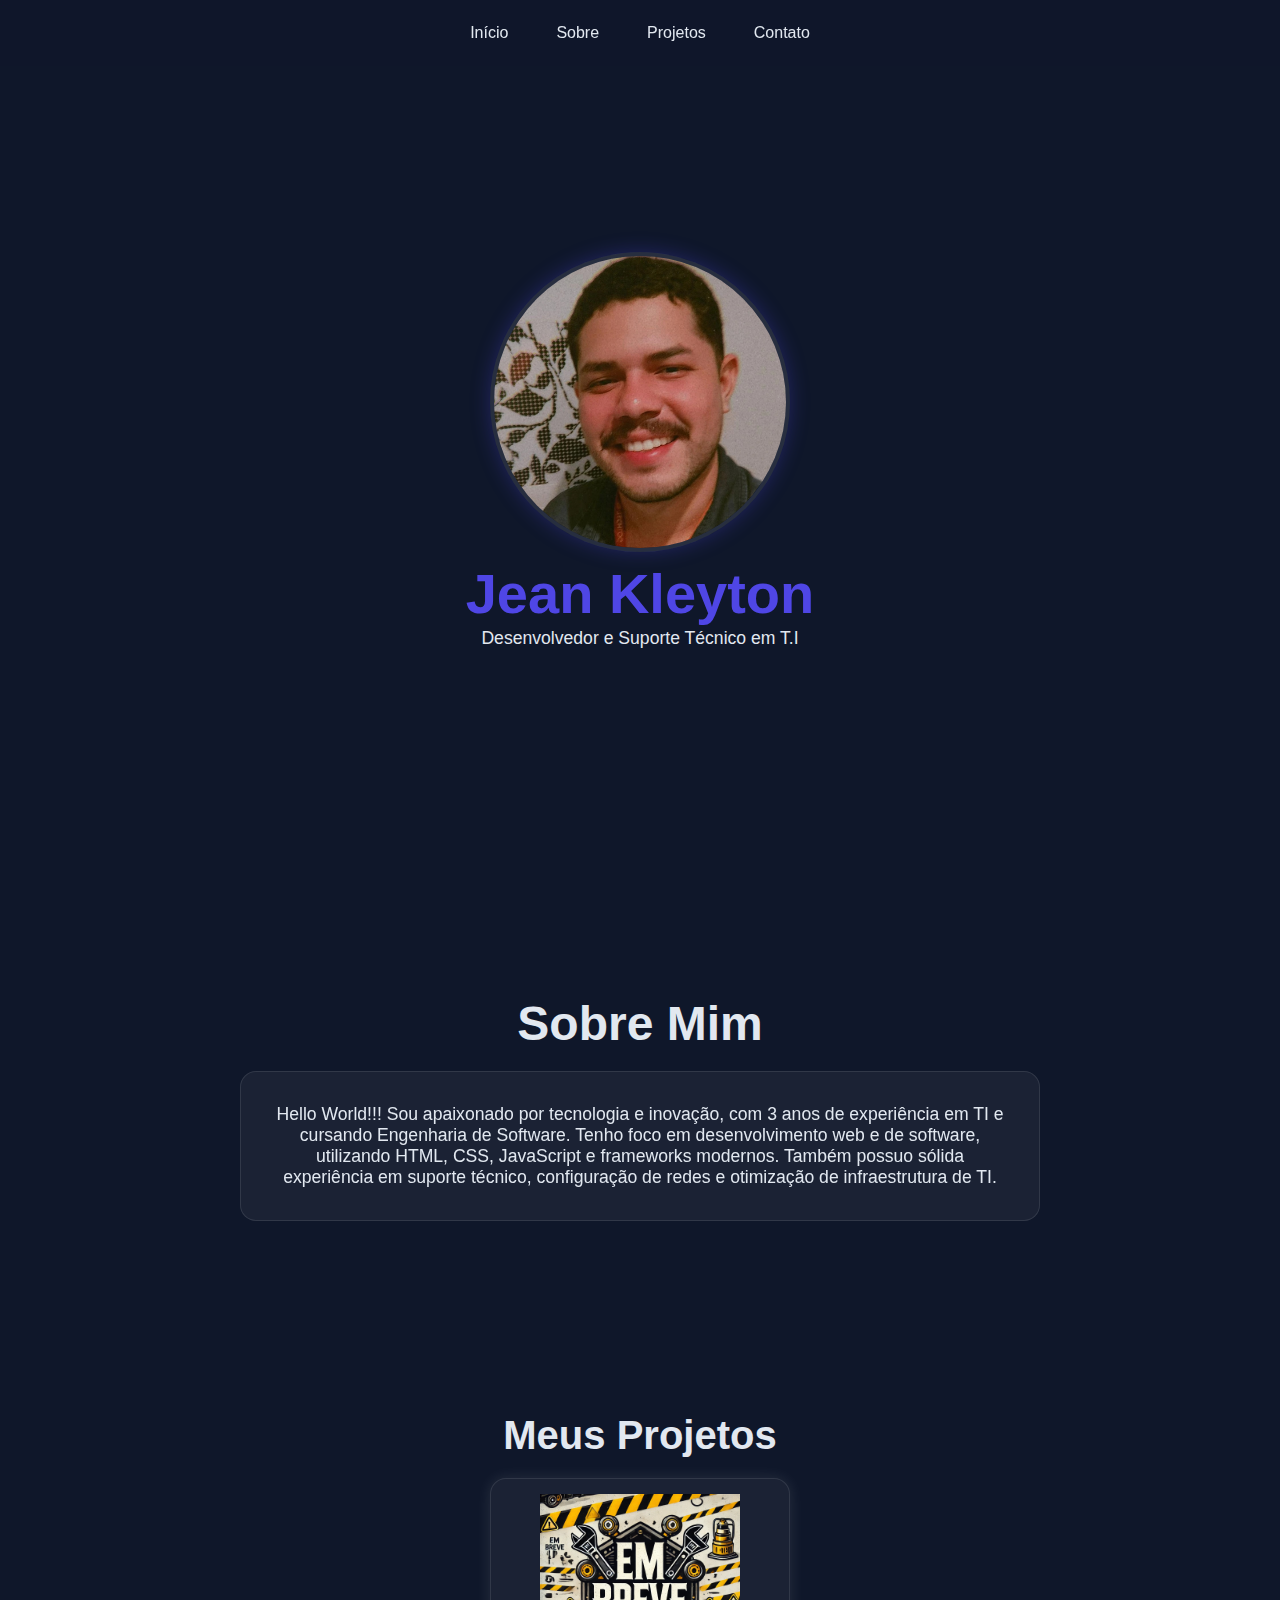
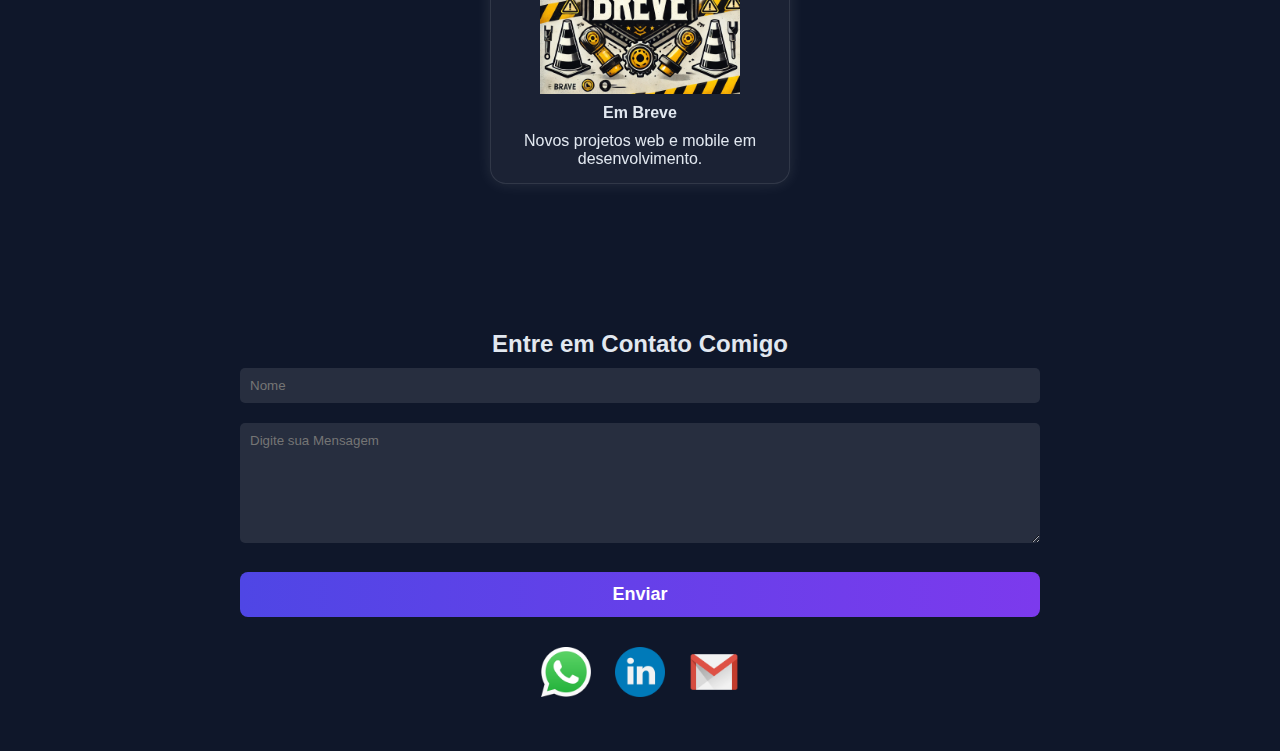
==== Portfolio/portifolio/index.html @ e0dd173d "Add files via upload" ====
<!DOCTYPE html>
<html lang="pt-br">
<head>
    <meta charset="UTF-8">
    <meta name="viewport" content="width=device-width, initial-scale=1.0">
    <link rel="stylesheet" href="myestilos.css">
    <title>Dev Jean Portfólio</title>
</head> 
<body>
    <nav class="navegacao">
        <ul class="menu">
            <li><a href="#inicio" class="menu-link">Início</a></li>
            <li><a href="#sobre" class="menu-link">Sobre</a></li>
            <li><a href="#projetos" class="menu-link">Projetos</a></li>
            <li><a href="#contato" class="menu-link">Contato</a></li>
        </ul>
    </nav>

    <main id="inicio" class="cabecalho">
        <div>
            <img src="JEAN.jpg" alt="foto de Jean Silva" class="foto-perfil">
            <h1>Jean Kleyton</h1>
            <p class="cabecalho-sub-titulo">Desenvolvedor e Suporte Técnico em T.I</p>
        </div>
    </main>

    <section id="sobre" class="sobre">
        <h2 class="sobre-titulo">Sobre Mim</h2>
        <div class="sobre-caixa">
            <p class="sobre-paragrafo">
                Hello World!!! Sou apaixonado por tecnologia e inovação, com 3 anos de experiência em TI e cursando Engenharia de Software. 
                Tenho foco em desenvolvimento web e de software, utilizando HTML, CSS, JavaScript e frameworks modernos. 
                Também possuo sólida experiência em suporte técnico, configuração de redes e otimização de infraestrutura de TI.
            </p>
        </div>
    </section>

    <section id="projetos" class="projetos">
        <h2 class="projetos-titulo">Meus Projetos</h2>
        <div class="projetos-caixa">
            <div class="projetos-cards">
                <img src="EM BREVE.webp" alt="Projeto 1" class="projetos-imagem">
                <h3 class="info-projetos">Em Breve</h3>
                <p class="paragrafo-projetos">Novos projetos web e mobile em desenvolvimento.</p>
            </div>
        </div>
    </section>

    <section id="contato" class="contato">
        <h2 class="contatos-titulo">Entre em Contato Comigo</h2>
        <form class="formulario-contato" id="formulario">
            <div class="nome-form">
                <input type="text" placeholder="Nome" class="campo-form">
            </div> 
            <div class="grupo-form">
                <textarea class="text-form" placeholder="Digite sua Mensagem"></textarea>
            </div>
            <div>
                <button type="submit" class="botao-enviar">Enviar</button>
            </div>
        </form>
        <div>
        <a class="Icone-zap" href="https://wa.me/5592998765432" target="_blank">
            <img src="whatsapp.png" alt="WhatsApp" width="50">
        </a>
        <a class="Icone-linkedin" href="https://www.linkedin.com/in/jean-kleyton-003b74236/" target="_blank">
            <img src="linkedin.png" alt="WhatsApp" width="50">
        </a>
            <a class="Icone-gmail"href="mailto:jeankleyton28@gmail.com" target="_blank">
                <img src="gmail.png" alt="Gmail" width="50" height="50">
        </a>
    </div>

    </section>
</body>
</html>
---- Portfolio/portifolio/myestilos.css ----
* {
    margin: 0;
    padding: 0;
    box-sizing: border-box;
    font-family: 'Segoe UI', Tahoma, Geneva, Verdana, sans-serif;
}

html {
    scroll-behavior: smooth;
}

:root {
    --primary: #4f46e5;
    --secundaria: #7c3aed;
    --escuro: #0f172a;
    --maisEscuro: #0a0f1c;
    --claro: #e2e8f0; 
    --vidro: rgba(255, 255, 255, 0.1); 
}

body {
    background-color: var(--escuro);
    color: var(--claro);
}

.navegacao {
    position: fixed;
    background: rgba(15, 23, 42, 0.8);
    width: 100%;
    z-index: 100;
    padding: 1.5rem;
}

.menu {
    display: flex;
    justify-content: center;
    list-style: none;
    gap: 3rem;
}

.menu-link {
    text-decoration: none;
    color: var(--claro);
    font-weight: 500;
    position: relative;
    padding: 0.5rem 0;
}

.menu-link::after {
    content: '';
    height: 2px;
    width: 0;
    position: absolute;
    bottom: 0;
    left: 0;
    background: linear-gradient(90deg, var(--primary), var(--secundaria)); 
    transition: width 0.5s ease;
}

.menu-link:hover::after {
    width: 100%;
}

.cabecalho {
    min-height: 100vh;
    display: flex;
    flex-direction: column;
    justify-content: center;
    align-items: center;
    text-align: center;
}

.foto-perfil {
    width: 300px;
    height: 300px;
    box-shadow: 0 0 20px rgba(79, 70, 229, 0.3);
    border-radius: 50%;
    border: 4px solid var(--vidro);
    margin-bottom: 5px; 
}

.cabecalho-texto {
    display: flex;
    flex-direction: column;
    align-items: center;
}

h1 {
    font-size: 3.5rem;
    color: var(--primary);
    font-weight: bold;
    margin: 0px;
}

.cabecalho-sub-titulo {
    font-size: 1.1rem;
    color: var(--claro);
    margin-top: 2px;
}

.sobre {

      padding: 6rem 2rem;

}

.sobre-titulo {

    font-size: 3rem;
    color: var(--claro);
    text-align: center;
    margin-bottom: 20px;

}

.sobre-caixa {

    padding: 2rem;
    max-width: 800px;
    margin: 0 auto;
    border-radius: 16px;
    border: 1px solid var(--vidro);
    backdrop-filter: blur(10px);
    background: rgba(255, 255, 255, 0.05);


}

.sobre-paragrafo {

text-align: center;
font-size:  1.1rem;


}

.projetos {
    padding: 6rem 2rem;
    text-align: center;
}

.projetos-titulo {
    font-size: 2.5rem;
    color: var(--claro);
    margin-bottom: 20px;
}

/* Cards dos Projetos */
.projetos-caixa {
    display: grid;
    justify-content: center;
    gap: 2rem;
    max-width: 1200px;
    margin: 0 auto;
}

.projetos-cards {
    background: rgba(255, 255, 255, 0.05);
    border-radius: 16px;
    backdrop-filter: blur(5px);
    padding: 15px;
    text-align: center;
    border: 1px solid var(--vidro);
    overflow: hidden;
    box-shadow: 0px 0px 15px rgba(255, 255, 255, 0.1);
    transition: all 0.5s ease;
    cursor: pointer;
    width: 300px;
}

.projetos-cards:hover {
    transform: scale(1.05);
    box-shadow: 0 10px 20px rgba(79, 70, 229, 0.2);
}

/* Ajuste na imagem */
.projetos-imagem {
    width: 100%;
    height: auto;
    max-height: 200px;
    object-fit: contain;
    display: block;
    margin: 0 auto;
    border-radius: 8px;
}

.info-projetos {
    padding: 10px;
    font-size: 1rem;
    color: var(--claro);
}


.contato {
    padding: 50px 20px;
    text-align: center;
}

.formulario-contato {
    max-width: 800px;
    margin: auto;
}

.campo-form, .text-form {
    width: 100%;
    padding: 10px;
    margin: 10px 0;
    border: none;
    border-radius: 5px;
    background: var(--vidro);
    color: var(--claro);
}

.text-form {
    height: 120px;
}


/* Responsividade */
@media (max-width: 768px) {
    .projetos-caixa {
        grid-template-columns: 1fr;
        align-items: center;
    }

    .projetos-titulo {
        font-size: 2rem;
    }

    .menu {
        flex-direction: column;
        gap: 10px;
    }
}

form .botao-enviar, button.botao-enviar {
    background: linear-gradient(90deg, var(--primary), var(--secundaria));
    color: white;
    border: none;
    padding: 12px 24px;
    font-size: 18px;
    font-weight: bold;
    border-radius: 8px;
    cursor: pointer;
    transition: all 0.3s ease-in-out;
    margin-top: 15px;
    display: block;
    text-align: center;
    width: 100%;
}

.botao-enviar:hover {
    background: linear-gradient(90deg, var(--secundaria), var(--primary));
    transform: scale(1.05);
}
.Icone-zap {
    display: inline-block;
    margin: 0 10px; /* Adiciona espaçamento lateral */
}

.Icone-linkedin {
    display: inline-block;
    margin: 0 10px;
}

.Icone-gmail {
    display: inline-block;
    margin: 0 10px;
}

.Icone-zap img,
.Icone-linkedin img,
.Icone-gmail img {
    width: 50px;
    height: 50px;
    transition: transform 0.2s ease-in-out;
}

.Icone-zap img:hover,
.Icone-linkedin img:hover,
.Icone-gmail img:hover {
    transform: scale(1.1);
}

.botao-enviar {
    margin-bottom: 30px;
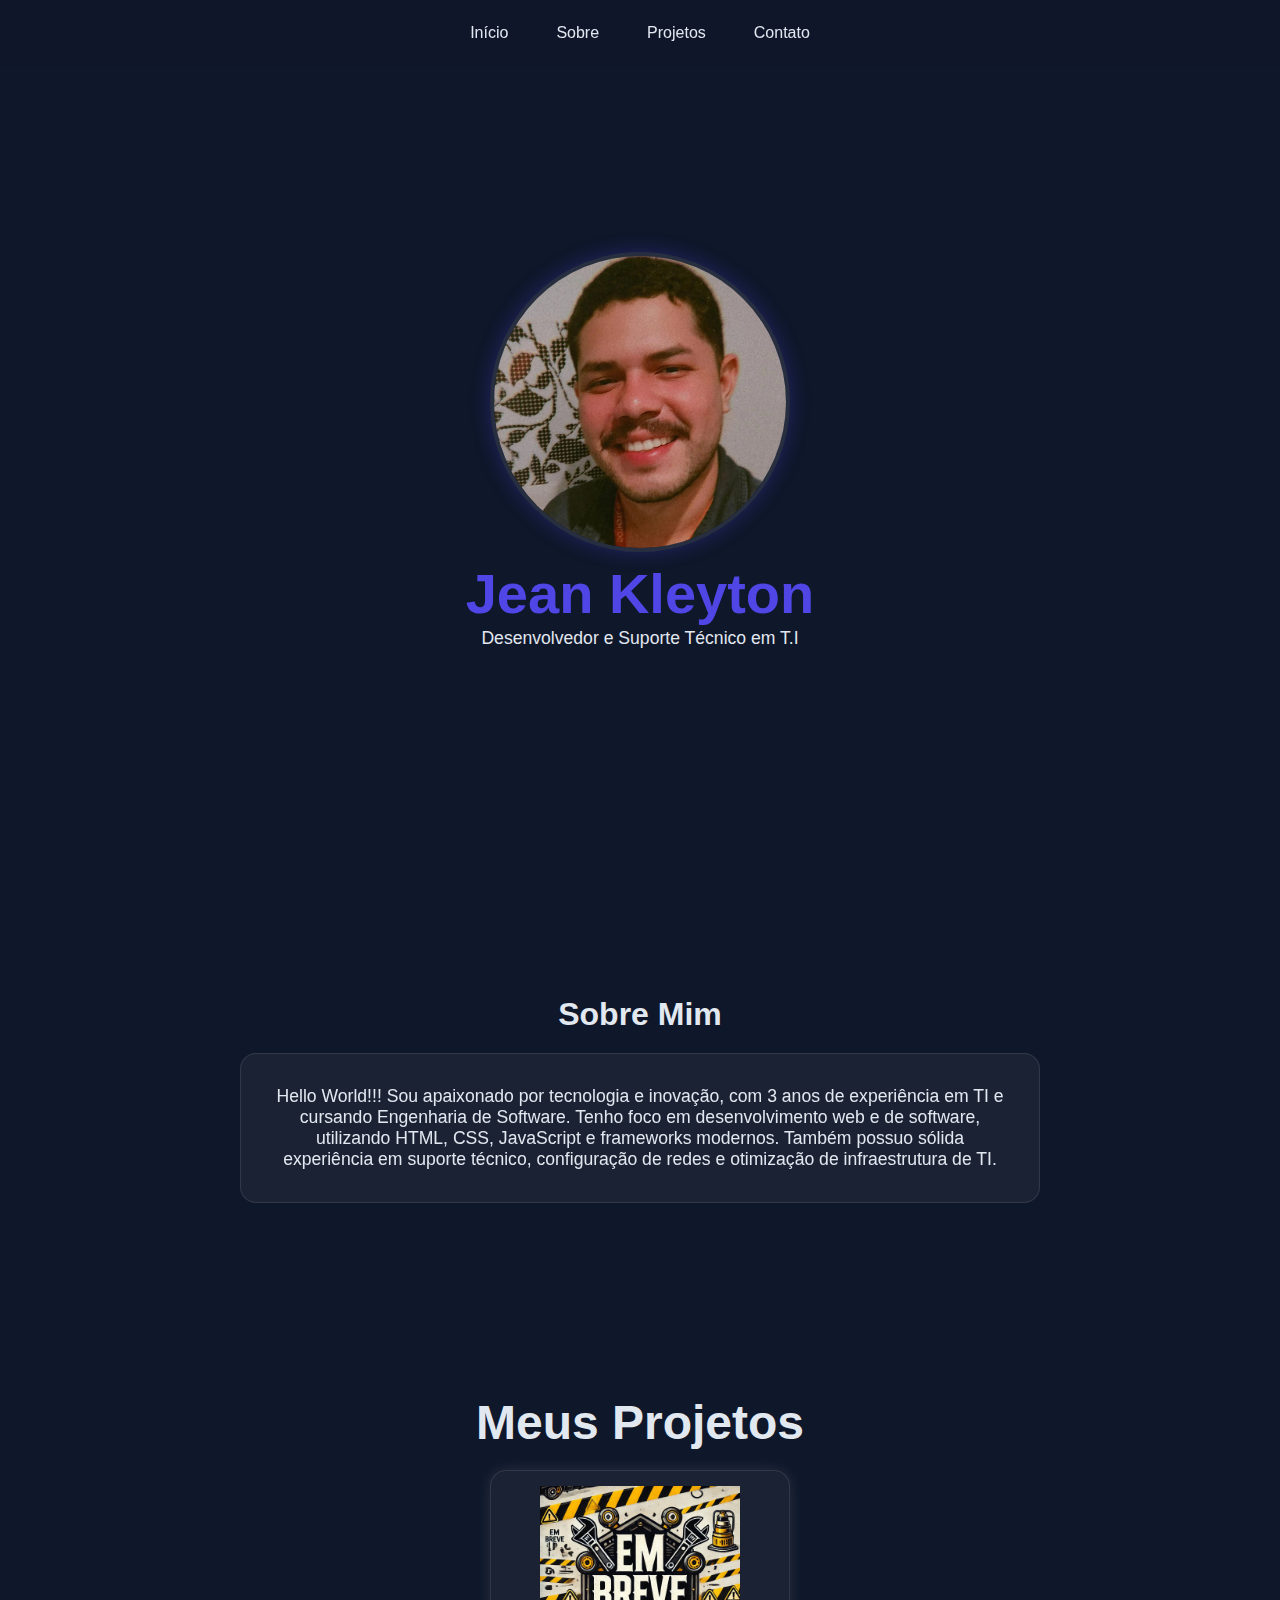
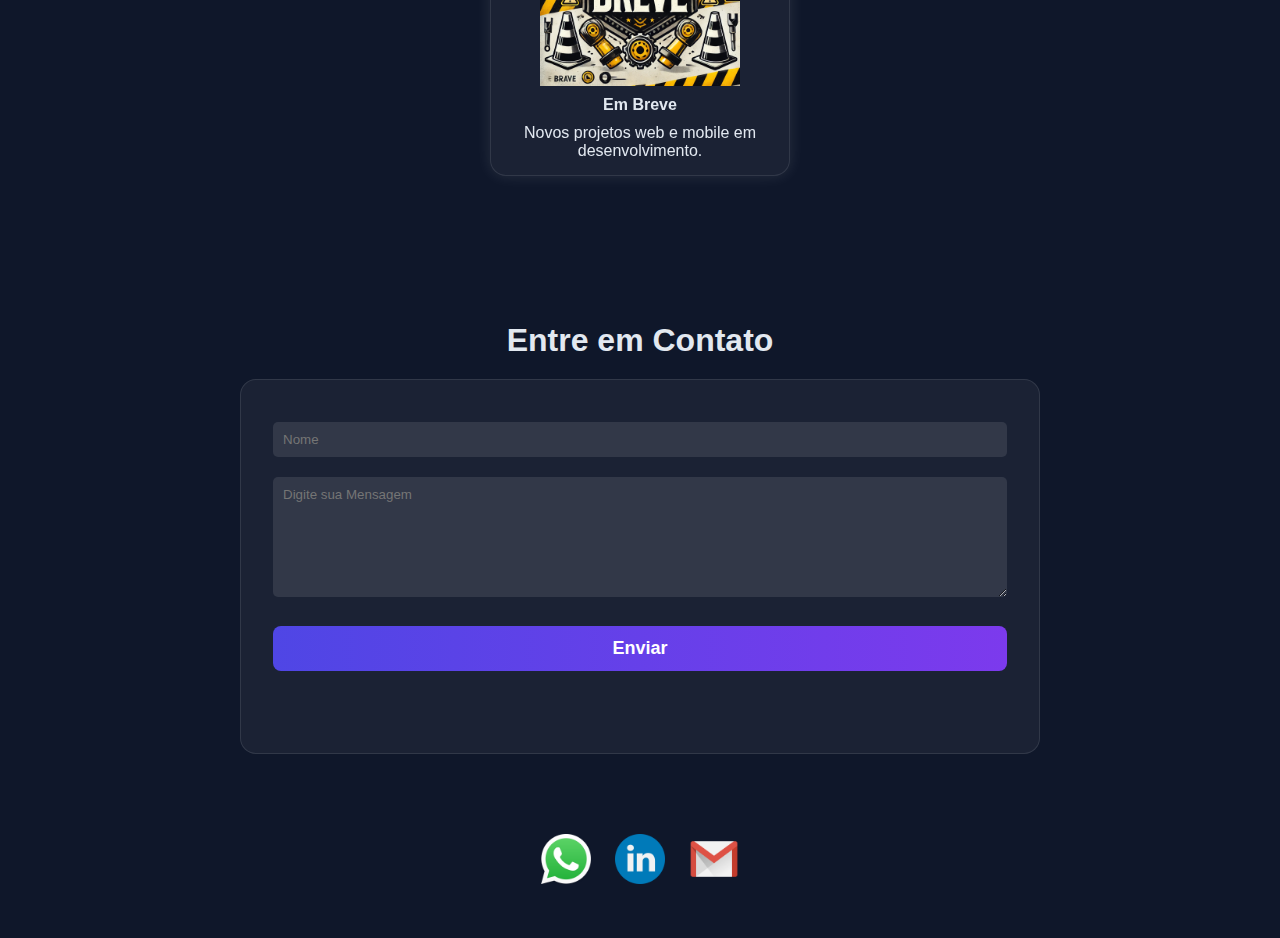
==== commit b47ae0e5: "Add files via upload" ====
--- a/Portfolio/portifolio/index.html
+++ b/Portfolio/portifolio/index.html
@@ -47,20 +47,20 @@
     </section>
 
     <section id="contato" class="contato">
-        <h2 class="contatos-titulo">Entre em Contato Comigo</h2>
-        <form class="formulario-contato" id="formulario">
+        <h2 class="contatos-titulo">Entre em Contato</h2>
+        <form class="formulario-contato" id="formulario" onsubmit="enviarwhats(event)">
             <div class="nome-form">
-                <input type="text" placeholder="Nome" class="campo-form">
+                <input type="text" placeholder="Nome" class="campo-form" id="nome">
             </div> 
             <div class="grupo-form">
-                <textarea class="text-form" placeholder="Digite sua Mensagem"></textarea>
+                <textarea class="text-form" placeholder="Digite sua Mensagem" rows="6" id="mensagem"></textarea>
             </div>
             <div>
                 <button type="submit" class="botao-enviar">Enviar</button>
             </div>
         </form>
         <div>
-        <a class="Icone-zap" href="https://wa.me/5592998765432" target="_blank">
+        <a class="Icone-zap" href="https://wa.me/5592981146482" target="_blank">
             <img src="whatsapp.png" alt="WhatsApp" width="50">
         </a>
         <a class="Icone-linkedin" href="https://www.linkedin.com/in/jean-kleyton-003b74236/" target="_blank">
@@ -72,5 +72,25 @@
     </div>
 
     </section>
+
+<script>
+
+    function enviarwhats(event){
+        event.preventDefault()
+
+ const nome = document.getElementById('nome').value;
+ const mensagem = document.getElementById('mensagem').value;
+ const telefone = '5592981146482'
+ 
+ const texto = `Olá! Me chamo ${nome}, ${mensagem}`
+ const msgFormatada = encodeURIComponent(texto)
+
+const url = `https://wa.me/${telefone}/?t=${msgFormatada}`
+
+window.open(url, '_blank')
+
+}
+</script>
+
 </body>
 </html>
--- a/Portfolio/portifolio/myestilos.css
+++ b/Portfolio/portifolio/myestilos.css
@@ -68,6 +68,7 @@
     justify-content: center;
     align-items: center;
     text-align: center;
+    
 }
 
 .foto-perfil {
@@ -77,6 +78,7 @@
     border-radius: 50%;
     border: 4px solid var(--vidro);
     margin-bottom: 5px; 
+    animation: flutuar 5s ease-in-out infinite;
 }
 
 .cabecalho-texto {
@@ -106,7 +108,7 @@
 
 .sobre-titulo {
 
-    font-size: 3rem;
+    font-size: 2rem;
     color: var(--claro);
     text-align: center;
     margin-bottom: 20px;
@@ -140,8 +142,9 @@
 }
 
 .projetos-titulo {
-    font-size: 2.5rem;
-    color: var(--claro);
+    font-size: 3rem;
+    color: var(--claro);
+    text-align: center;
     margin-bottom: 20px;
 }
 
@@ -196,9 +199,22 @@
     text-align: center;
 }
 
+.contatos-titulo{
+
+    font-size: 2rem;
+    color: var(--claro);
+    text-align: center;
+    margin-bottom: 20px;
+}
+
 .formulario-contato {
     max-width: 800px;
-    margin: auto;
+    margin: 0 auto;
+    background: rgba(255, 255, 255, 0.05);
+    backdrop-filter: blue(5px);
+    padding: 2rem;
+    border: 1px solid var(--vidro);
+    border-radius: 16px;
 }
 
 .campo-form, .text-form {
@@ -274,13 +290,25 @@
     width: 50px;
     height: 50px;
     transition: transform 0.2s ease-in-out;
+    margin-top: 80px;
 }
 
 .Icone-zap img:hover,
 .Icone-linkedin img:hover,
 .Icone-gmail img:hover {
     transform: scale(1.1);
+    
 }
 
 .botao-enviar {
-    margin-bottom: 30px; +    margin-bottom: 50px; 
+    }
+
+@keyframes flutuar {
+    0%, 100% {
+       transform: translateY(0); 
+    }
+    50% {
+        transform:  translateY(-20px);
+    }
+}